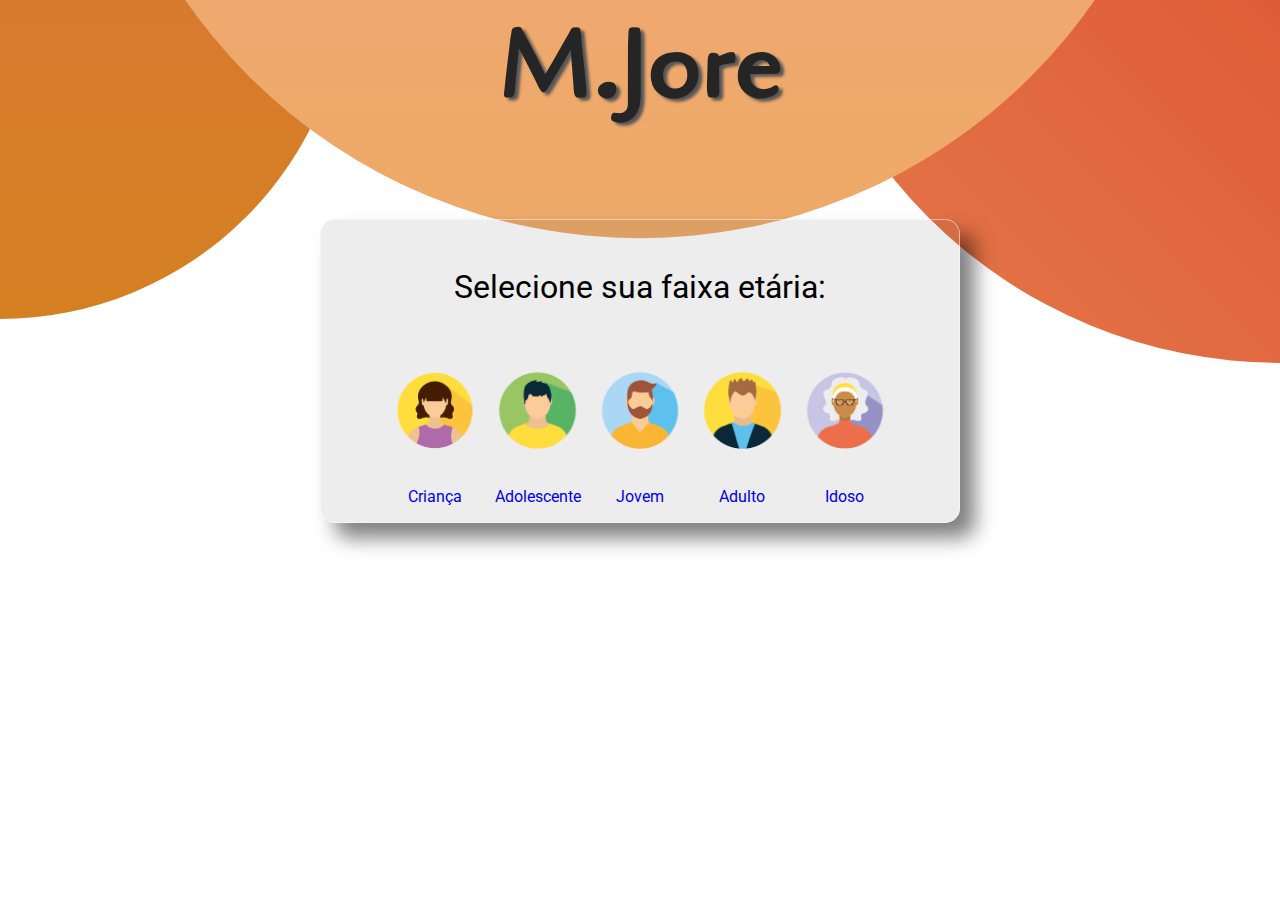
==== src/home/index.html @ 4dd561bc "create new files" ====
<!DOCTYPE html>
<html lang="en">

<head>
    <meta charset="UTF-8">
    <meta http-equiv="X-UA-Compatible" content="IE=edge">
    <meta name="viewport" content="width=device-width, initial-scale=1.0">
    <link rel="preconnect" href="https://fonts.googleapis.com">
    <link rel="preconnect" href="https://fonts.gstatic.com" crossorigin>
    <link href="https://fonts.googleapis.com/css2?family=Cagliostro&family=Roboto:wght@400;700&display=swap"
        rel="stylesheet">

    <title>M.jore</title>

    <link rel="stylesheet" href="styles.css">
</head>

<body>
    <section>
        <div class="title">
            <a href="#">
                <h1>M.Jore</h1>
            </a>

        </div>
        <div class="container">
            <div class="card">
                <div class="content">
                    <p>Selecione sua faixa etária:</p>
                    <div class="age-group">
                        <a class="link-img" href="../kid/kidPage.html">
                            <img src="../sources/kid.png" alt="7 a 12 anos" title="7 a 12 anos">
                            <span>Criança</span>
                        </a>
                        <a class="link-img" href="../adolescent/adolescentPage.html">
                            <img src="../sources/adolescent.png" alt="13 a 18 anos" title="13 a 18 anos">
                            <span>Adolescente</span>
                        </a>
                        <a class="link-img" href="../young/youngPage.html">
                            <img src="../sources/young.png" alt="19 a 30 anos" title="19 a 30 anos">
                            <span>Jovem</span>
                        </a>
                        <a class="link-img" href="../adult/adultPage.html">
                            <img src="../sources/adult.png" alt="31 a 55 anos" title="31 a 55 anos">
                            <span>Adulto</span>
                        </a>
                        <a class="link-img" href="../old/oldPage.html">
                            <img src="../sources/old.png" alt="56 anos ou mais" title="56 anos ou mais">
                            <span>Idoso</span>
                        </a>

                    </div>
                </div>
            </div>
        </div>
    </section>

    <script src="script.js"></script>
</body>

</html>
---- src/home/styles.css ----
* {
    margin: 0;
    padding: 0;
    box-sizing: border-box;
    font-family: 'Roboto', sans-serif;
}

body::before {
    content: '';
    position: absolute;
    top: 0;
    left: 0;
    width: 100%;
    height: 100%;
    background: linear-gradient(45deg, #efa86e, #df5d36);
    clip-path: circle(45% at right -15%);
}

body::after {
    content: '';
    position: absolute;
    top: 0;
    left: 0;
    width: 100%;
    height: 100%;
    background: linear-gradient(0deg, #ebaf54, #efa86e);
    clip-path: circle(50% at 50% -35%);
}

section::after {
    content: '';
    position: absolute;
    top: 0;
    left: 0;
    width: 100%;
    height: 100%;
    background: linear-gradient(0deg, #d08618, #d87a2e);
    clip-path: circle(35% at left -5%);
    box-shadow: 10px
}

section {
    position: relative;
    width: 100%;
    overflow: hidden;
}

section .title {
    position: relative;
    z-index: 1;
    margin: 0 auto;
    max-width: 900px;
    text-align: center;
}

section .title h1 {
    margin: 0;
    margin-bottom: 0.3em;
    padding: 0;
    color: rgb(38, 37, 37);
    font-family: 'Cagliostro', sans-serif;
    font-size: 6rem;
    text-shadow: 4px 3px 3px rgb(89, 87, 87);
}

a {
    text-decoration: none;
}

.container {
    position: relative;
    display: flex;
    justify-content: center;
    align-items: center;
    flex-wrap: wrap;
    z-index: 1;
}

.container .card {
    position: relative;
    padding: 1em;
    width: 50vw;
    margin: 60px;
    box-shadow: 15px 15px 20px rgba(0, 0, 0, 0.5);
    border-radius: 15px;
    background-color: rgba(82, 76, 76, 0.1);
    overflow: hidden;
    display: flex;
    justify-content: center;
    align-items: center;
    border: 1px solid rgba(255, 255, 255, 0.5);
}

p {
    margin: 2rem;
    font-size: 2em;
}

.content {
    display: flex;
    justify-content: center;
    align-items: center;
    flex-direction: column;
}

.age-group {
    display: flex;
    justify-content: center;
    align-items: center;
    flex-wrap: wrap;
}

.age-group .link-img span {
   justify-content: center;
   display: flex;
   align-items: center;
} 
.age-group .link-img img {
    width: 8vw;
    min-width: 4.2rem;
    max-width: 10rem;
    cursor: pointer;
}

.age-group .link-img:hover {
    opacity: 70%;
}
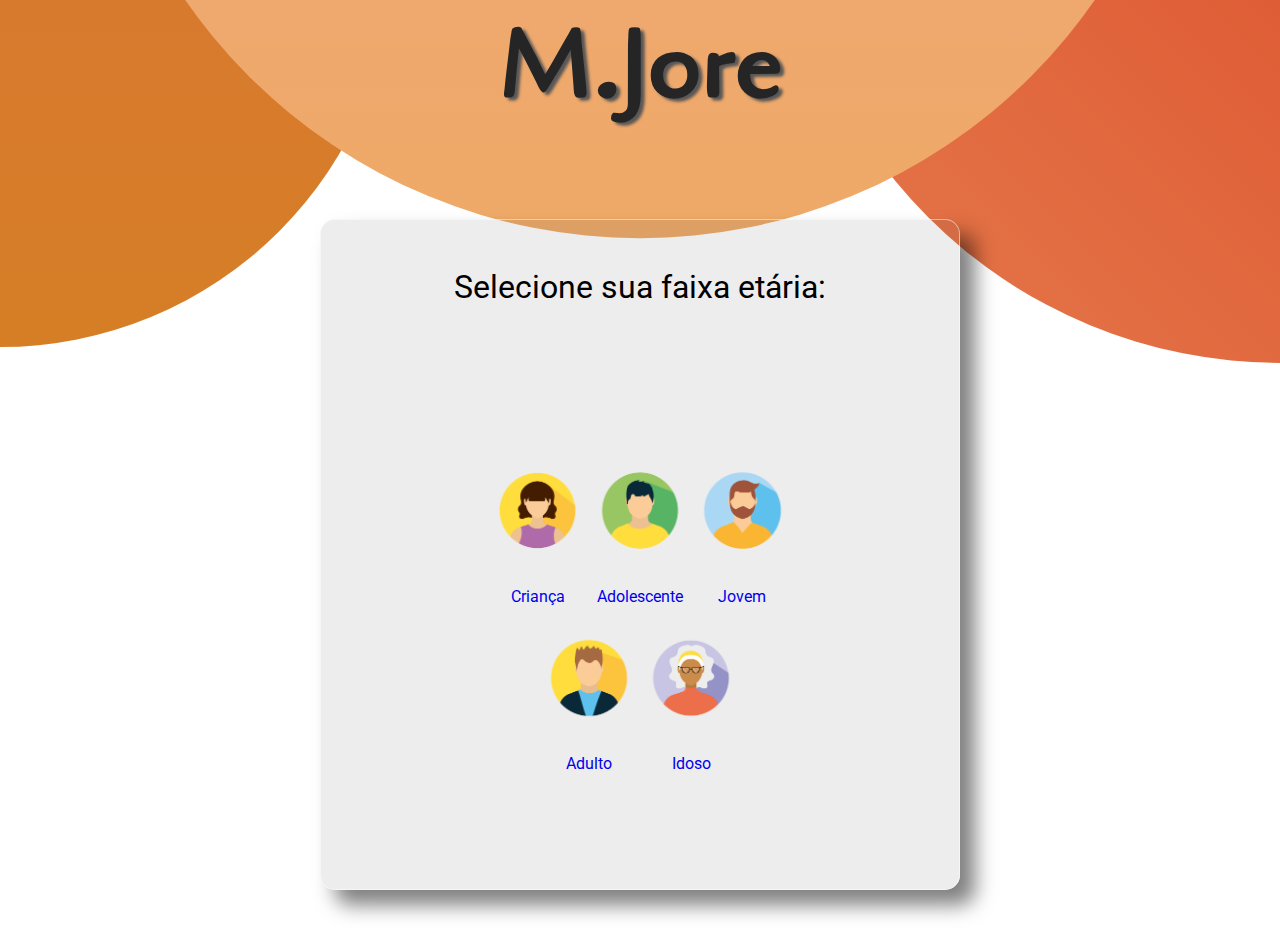
==== commit d6515eb6: "create header select age group" ====
--- a/src/home/index.html
+++ b/src/home/index.html
@@ -21,8 +21,8 @@
             <a href="#">
                 <h1>M.Jore</h1>
             </a>
-
         </div>
+        
         <div class="container">
             <div class="card">
                 <div class="content">
--- a/src/home/styles.css
+++ b/src/home/styles.css
@@ -108,6 +108,7 @@
     justify-content: center;
     align-items: center;
     flex-wrap: wrap;
+    margin: 100px;
 }
 
 .age-group .link-img span {
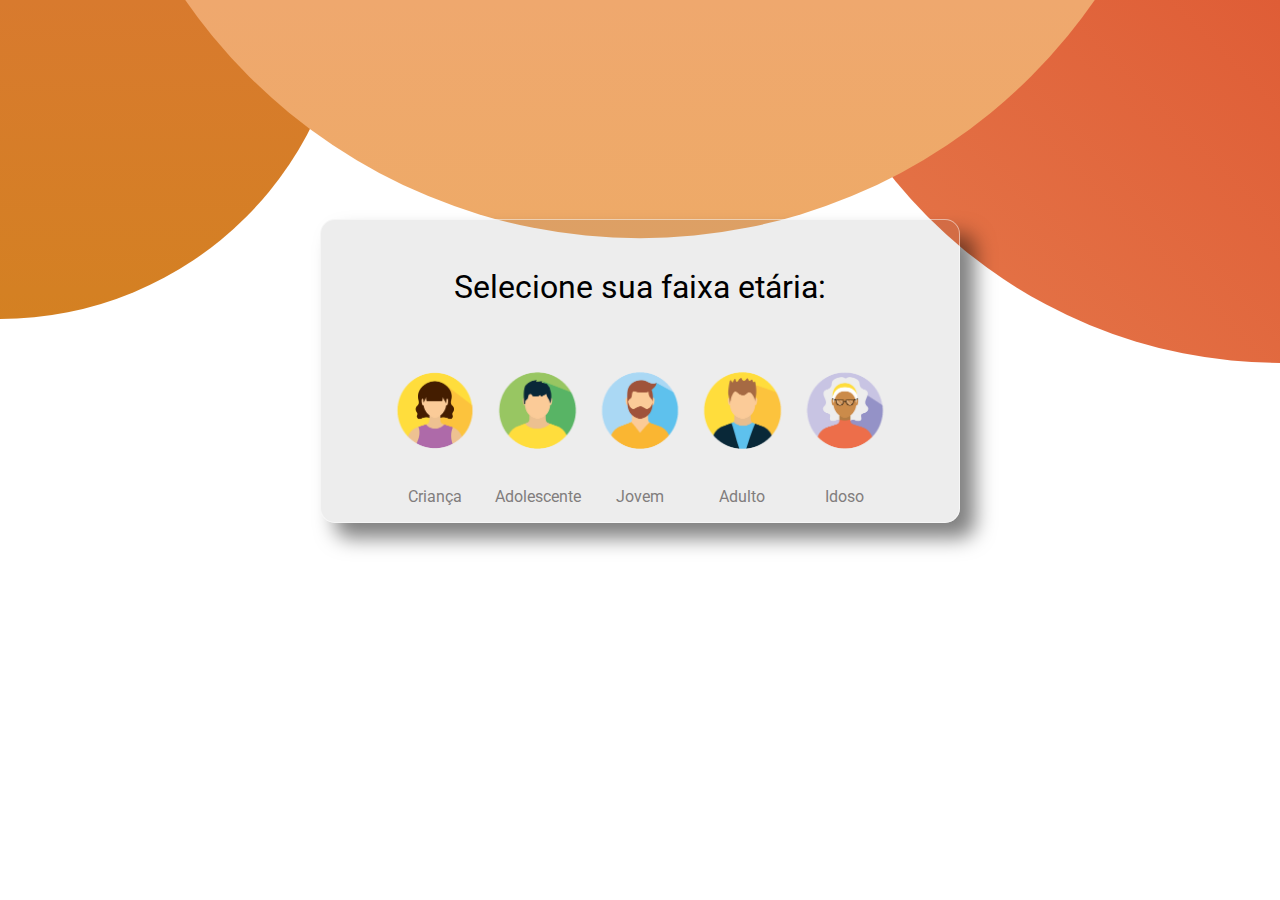
==== commit fd8f637e: "carousel" ====
--- a/src/home/index.html
+++ b/src/home/index.html
@@ -48,7 +48,6 @@
                             <img src="../sources/old.png" alt="56 anos ou mais" title="56 anos ou mais">
                             <span>Idoso</span>
                         </a>
-
                     </div>
                 </div>
             </div>
--- a/src/home/styles.css
+++ b/src/home/styles.css
@@ -61,6 +61,17 @@
     font-family: 'Cagliostro', sans-serif;
     font-size: 6rem;
     text-shadow: 4px 3px 3px rgb(89, 87, 87);
+    animation:1s ease 1s normal forwards 1 fadein;
+    -webkit-animation:1s ease 1s normal forwards 1 fadein;
+    opacity:0
+}
+
+@keyframes fadein{from{opacity:0}
+to{opacity:1}
+}
+
+@-webkit-keyframes fadein{from{opacity:0}
+to{opacity:1}
 }
 
 a {
@@ -108,13 +119,15 @@
     justify-content: center;
     align-items: center;
     flex-wrap: wrap;
-    margin: 100px;
+    
 }
 
 .age-group .link-img span {
    justify-content: center;
    display: flex;
    align-items: center;
+   color: #817d7d;
+
 } 
 .age-group .link-img img {
     width: 8vw;
@@ -125,4 +138,5 @@
 
 .age-group .link-img:hover {
     opacity: 70%;
+    color: #000000;
 }